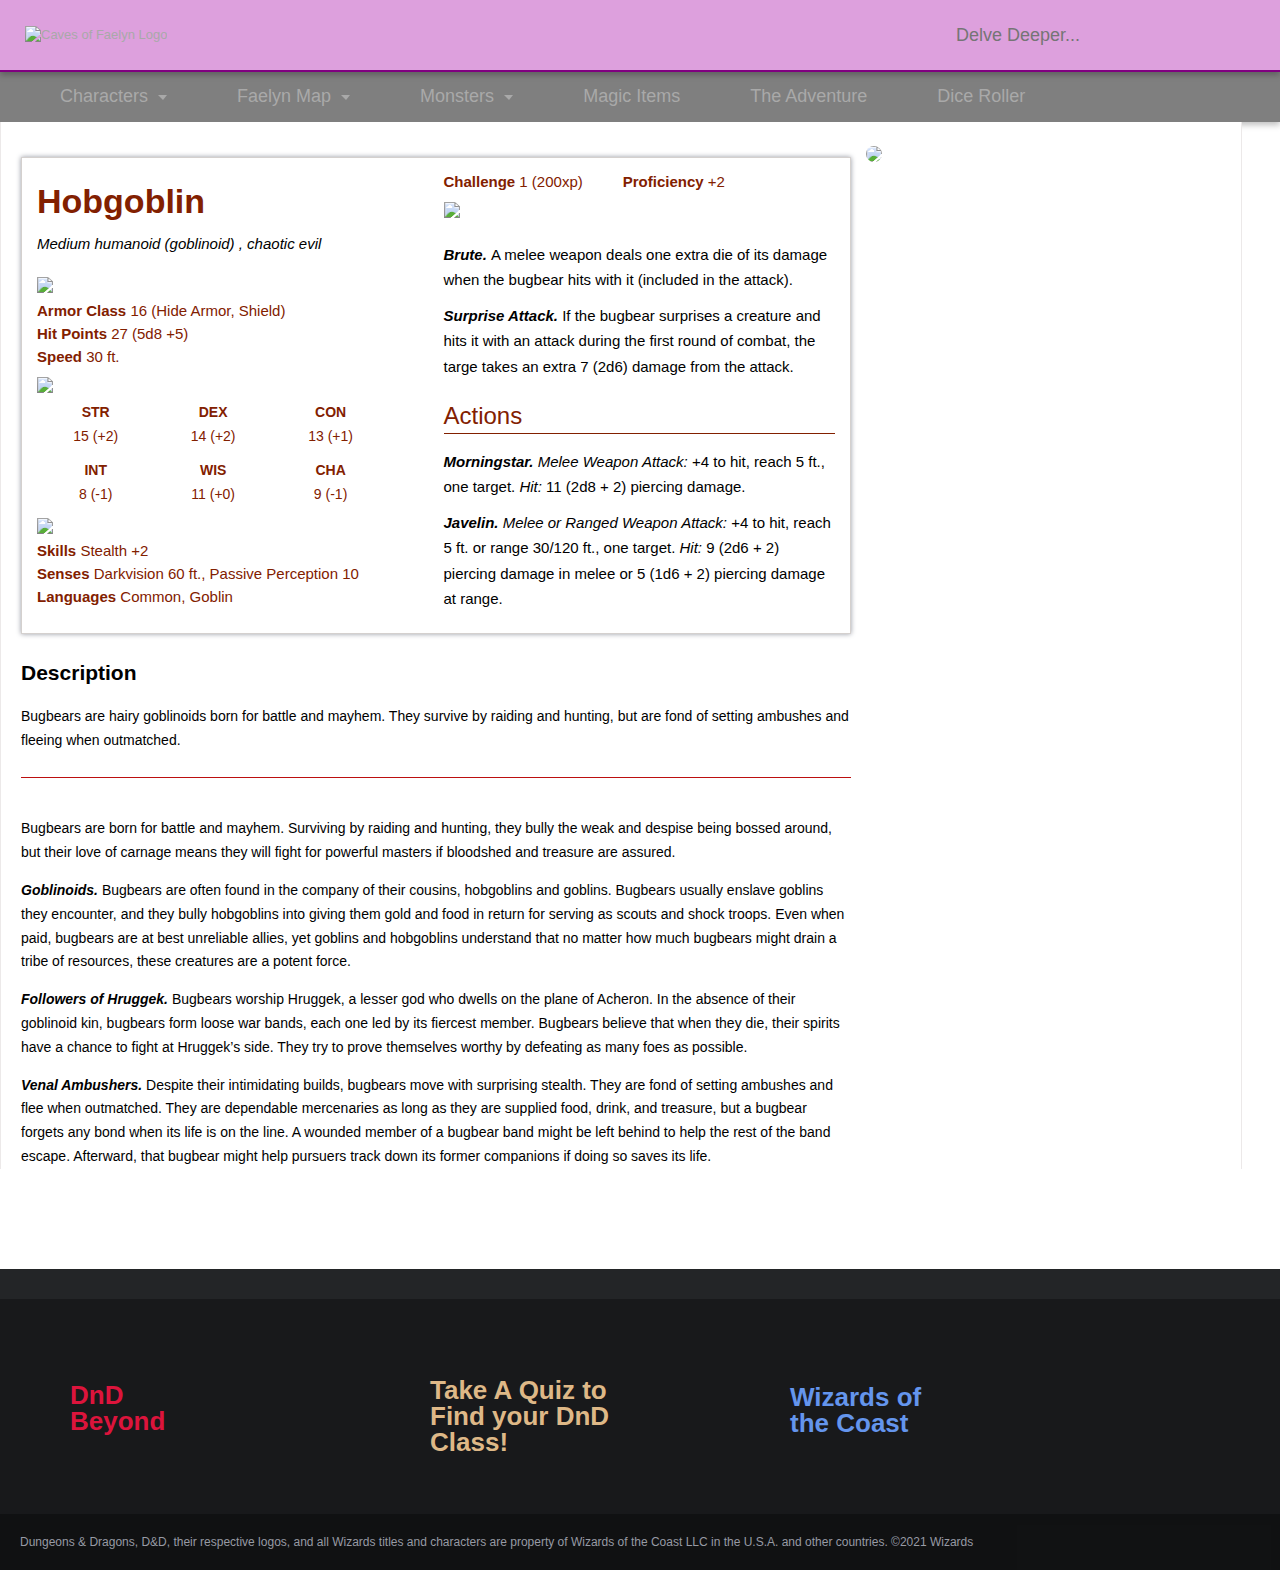
==== Characters/bugbear.html @ b8143d2d "first commit" ====
<!DOCTYPE html>
<html lang="en">

<head>
  <meta charset="UTF-8">
  <meta http-equiv="X-UA-Compatible" content="IE=edge">
  <meta name="viewport" content="width=device-width, initial-scale=1.0">
  <link rel="stylesheet" href="https://fonts.google.com/?category=Sans+Serif&selection.family=Lato">
  <link rel="stylesheet" href="../main.css">
  <link rel="stylesheet" href="character.css">
  <script src="../script.js" defer></script>
  <title>Bugbear Stat Block</title>
</head>

<body>

  <!--   Header -->

  <header class="CoF-header" id="top-nav">
    <section class="nav-left">
      <div class="logo">
        <a href="../index.html">
        <img src="https://i.imgur.com/6dwuS8c.png" alt="Caves of Faelyn Logo" class="CoF-logo">
      </a>
      </div>
      </div>
    </section>
    <section class="nav-right">
      <div class="site-search">
        <form action="/search" method="get" class="CoF-form" data-validation-disabled="true">
          <div class="search-icon"></div>
          <input name="q" class="CoF-form-field-query ui-autocomplete-input" autocomplete="off" placeholder="Delve Deeper..." role="textbox" aria-autocomplete="list" aria-haspopup="true">
          <div class="hide autocomplete-target">
            <ul class="ui autocomplete ui-menu ui-widget ui-widget-content ui-corner-all" role="listbox" aria-activedescendant="ui-active-menuitem" style="z-index: 1; top: 0px; left: 0px; display: none;"></ul>
        </form>
        <div class="mobile-search-icon">
          <img class="mobile-search-icon" href="#" src="https://i.imgur.com/sknSXAH.png">
        </div>

        <!-- Mobile Search Bar              -->
        <div class="mobile-input-box">
          <form class="mobile-form" method="get" action="search" id="form-mobile" data-validation-disabled="true">
            <input name="q" class="mobile-form-field-query" autocomplete="on" placeholder="Delve Deeper...">
        </div>
        </input>
        </form>
      </div>
      <!--       <script>-->
      </div>
      <div class="hamburger-menu" id="menu-trigger">
        <!--         <img src="https://s3-us-west-2.amazonaws.com/s.cdpn.io/2522641/hamburger.svg" alt="Hamburger icon"> -->
        <div class="line"></div>
        <div class="line"></div>
        <div class="line"></div>
      </div>
    </section>
  </header>
  <header class="main-menu">
    <section class="mm-nav-left">
      <ul class="mm-nav">
        <li id="characters">
          <a class="menu-item dropdown" href="#">
            <span class="nav-item"> Characters </span>
          </a>
        </li>
        <li id="faelyn-map">
          <a class="menu-item dropdown" href="#">
            <span class="nav-item"> Faelyn Map </span>
          </a>
        </li>
        <li id="monsters">
          <a class="menu-item dropdown" href="#">
            <span class="nav-item">Monsters</span>
          </a>
        </li>
        <li id="magic-items">
          <a class="menu-item" href="#">
            <span class="nav-item"></span>Magic Items</span>
          </a>
        </li>
        <li id="the-adventure">
          <a class="menu-item" href="/the-adventure">
            <span class="nav-item">The Adventure</span>
          </a>
        </li>
        <li id="dice-roller">
          <a href="../DieRoller/die.html" class="menu-item">
            <span class="nav-item"> Dice Roller </span>
          </a>
        </li>
      </ul>
    </section>
  </header>
  <!-- Main Menu Dropdown -->
  <aside class="dropdown-menu" id="characters-dropdown">
    <div class="dropdown-body">
      <div class="grid-group">
        <div class="grid-group" style="grid-column-end: span 24;grid-row-end: span 24;">
          <div class="grid-button">
            <a class="grid-button-link" href="/Illithin" target="_self">
              <div class="grid-button-background" style="background-position: center center;height:625px;background-image:url(https://i.imgur.com/JYZzXIp.png);"></div>
              <div class="grid-button-label">
                <div class="grid-button-label-text">Illithin: Rogue</div>
              </div>
            </a>
          </div>
          <div class="grid-button">
            <a href="/Wyatt Jones" class="grid-button-link" target="_self">
              <div class="grid-button-background" style="background-position: center center;height:450px;background-image:url(https://i.imgur.com/fFxqADB.jpg);"></div>
              <div class="grid-button-label">
                <div class="grid-button-label-text">Wyatt Jones: gunslinger</div>
              </div>
            </a>
          </div>
          <div class="grid-button">
            <a href="/Nyssa" class="grid-button-link" target="_self">
              <div class="grid-button-background" style="background-position: center center;height:900px;background-image:url(https://i.imgur.com/sL7jUop.jpg);"></div>
              <div class="grid-button-label">
                <div class="grid-button-label-text">Nyssa Lockheart: Ranger</div>
              </div>
            </a>
          </div>
          <div class="grid-button">
            <a href="/Wabu" class="grid-button-link" target="_self">
              <div class="grid-button-background" style="background-position: center center;height:500px;background-image:url(https://i.imgur.com/9n4WuAv.jpg);"></div>
              <div class="grid-button-label">
                <div class="grid-button-label-text">Wabu: Monk</div>
              </div>
            </a>
          </div>
          <div class="grid-button">
            <a href="/Gilmec" class="grid-button-link" target="_self">
              <div class="grid-button-background" style="background-position: center center;height:450px;background-image:url(https://i.imgur.com/EBH14SS.png);"></div>
              <div class="grid-button-label">
                <div class="grid-button-label-text">Gilmec: blood hunter</div>
              </div>
            </a>
          </div>
        </div>
      </div>
  </aside>
  <aside class="dropdown-menu" id="faelyn-map-dropdown">
    <div class="dropdown-body">
      <div class="grid-group">
        <div class="grid-group" style="grid-column-end: span 24;grid-row-end: span 24;">
          <div class="grid-button">
            <a href="../Map/map.html" class="grid-button-link" target="_self">
              <div class="grid-button-background" style="background-position: center center;background-image:url(https://i.imgur.com/XElmFWY.jpg);"></div>
              <div class="grid-button-label">
                <div class="grid-button-label-text">Faelyn</div>
              </div>
            </a>
          </div>
        </div>
      </div>
    </div>
  </aside>
  <aside class="dropdown-menu" id="monsters-dropdown">
    <div class="dropdown-body">
      <div class="grid-group">
        <div class="grid-group" style="grid-column-end: span 24;grid-row-end: span 24;">
          <div class="grid-button">
            <a href="thug.html" class="grid-button-link" target="_self">
              <div class="grid-button-background" style="background-position: center center;height:600px;background-image:url(https://i.imgur.com/I2L3cf4.jpg);"></div>
              <div class="grid-button-label">
                <div class="grid-button-label-text">Thug</div>
              </div>
            </a>
          </div>
          <div class="grid-button">
            <a href="goblin.html" class="grid-button-link" target="_self">
              <div class="grid-button-background" style="background-position: center center;height:300px;background-image:url(https://i.imgur.com/glQQREV.jpg);"></div>
              <div class="grid-button-label">
                <div class="grid-button-label-text">Goblin</div>
              </div>
            </a>
          </div>
          <div class="grid-button">
            <a href="hobgoblin.html" class="grid-button-link" target="_self">
              <div class="grid-button-background" style="background-position: center center;height:600px;background-image:url(https://i.imgur.com/trR509F.jpg);"></div>
              <div class="grid-button-label">
                <div class="grid-button-label-text">Hobgoblin</div>
              </div>
            </a>
          </div>
          <div class="grid-button">
            <a href="bugbear.html" class="grid-button-link" target="_self">
              <div class="grid-button-background" style="background-position: center center;height:400px;background-image:url(https://i.imgur.com/qv7vkfa.jpg);"></div>
              <div class="grid-button-label">
                <div class="grid-button-label-text">Bugbear</div>
              </div>
            </a>
          </div>
        </div>
      </div>
    </div>
  </aside>
  <aside class="dropdown-menu" id="items-dropdown">
    <div class="dropdown-body">
      <div class="grid-group">
        <div class="grid-group" style="grid-column-end: span 24;grid-row-end: span 24;">
          <div class="grid-button">
            <a href="../Items/wos.html" class="grid-button-link" target="_self">
              <div class="grid-button-background" style="background-position: center center;background-image:url(https://i.imgur.com/dQ1cwye.jpg);"></div>
              <div class="grid-button-label">
                <div class="grid-button-label-text">Wand of Smiles</div>
              </div>
            </a>
          </div>
          <div class="grid-button">
            <a href="../Items/items.html" class="grid-button-link" target="_self">
              <div class="grid-button-background" style="background-position: center center;height:400px;background-image:url(https://i.imgur.com/mYmLo1c.jpg);"></div>
              <div class="grid-button-label">
                <div class="grid-button-label-text">Alchemy Jug</div>
              </div>
            </a>
          </div>
        </div>
      </div>
    </div>
  </aside>
  <!-- Side menu -->
  <aside class="side-nav-overlay">
    <div class="side-menu-position" id="side-menu">
      <ul class="side-menu-list side-menu-list-b">
        <li id="monsters" class="m-side-menu-item  m-side-menu-item-before side-characters">
          <a href="#" class="nav-item-sm">
            <span class="nav-item-sm"> Characters </span>
          </a>
          </li>
          <ul class="sub-list sub-list-characters">
            <li id="nav-illithin" class="b-list-item p-nav-item subnav-open">
              <a href="/illithin">
                <span class="b-list-label"> Illithin </span>
              </a>
            </li>
            <li id="nav-Wyatt" class="b-list-item p-nav-item subnav-open">
              <a href="/Wyatt">
                <span class="b-list-label"> Wyatt Jones </span>
              </a>
            </li>
            <li id="nav-Nyssa" class="b-list-item p-nav-item subnav-open">
              <a href="/Nyssa">
                <span class="b-list-label"> Nyssa Lockheart </span>
              </a>
            </li>
            <li id="nav-Wabu" class="b-list-item p-nav-item subnav-open">
              <a href="/Wabu">
                <span class="b-list-label"> Wabu </span>
              </a>
            </li>
            <li id="nav-Gilmec" class="b-list-item p-nav-item subnav-open">
              <a href="/Gilmec">
                <span class="b-list-label"> Gilmec </span>
              </a>
            </li>
          </ul>
        </li>
        <li id="side-maps" class="m-side-menu-item m-side-menu-item-before side-map">
          <a href="#">
            <span class="nav-item-sm"> Maps </span>
          </a>
          </li>
          <ul class="sub-list sub-list-map">
            <li id="nav-faelyn" class="b-list-item p-nav-item subnav-open">
              <a href="../Map/map.html">
                <span class="b-list-label"> Faelyn </span>
              </a>
            </li>
          </ul>
        </li>
        <li id="monsters" class="m-side-menu-item  m-side-menu-item-before side-monsters">
          <a href="#" class="nav-item-sm">
            <span class="nav-item-sm"> Monsters </span>
          </a>
          </li>
          <ul class="sub-list sub-list-monsters">
            <li id="nav-thug" class="b-list-item p-nav-item subnav-open">
              <a href="thug.html">
                <span class="b-list-label"> Thug </span>
              </a>
            </li>
            <li id="nav-goblin" class="b-list-item p-nav-item subnav-open">
              <a href="goblin.html">
                <span class="b-list-label"> Goblin </span>
              </a>
            </li>
            <li id="nav-hobgoblin" class="b-list-item p-nav-item subnav-open">
              <a href="hobgoblin.html">
                <span class="b-list-label"> Hobgoblin </span>
              </a>
            </li>
            <li id="nav-bugbear" class="b-list-item p-nav-item subnav-open">
              <a href="bugbear.html">
                <span class="b-list-label"> Bugbear </span>
              </a>
            </li>
          </ul>
        </li>
        </li>
        <li id="magic-items" class="m-side-menu-item m-side-menu-item-before side-items">
          <a class="nav-item-sm" href="#">
            <span class="nav-item-sm"> Magic Items </span>
          </a>
        </li>
        <ul class="sub-list sub-list-items">
          <li id="nav-wand-of-smiles" class="b-list-item p-nav-item subnav-open">
            <a href="../Items/wos.html">
              <span class="b-list-label"> Wand of Smiles </span>
            </a>
          </li>
          <li id="nav-alchemy-jug" class="b-list-item p-nav-item subnav-open">
            <a href="../Items/items.html">
              <span class="b-list-label"> Alchemy Jug </span>
            </a>
          </li>
        </ul>
        </li>
        </li>
        <li id="the-adventure" class="m-side-menu-item">
          <a class="nav-item-sm" href="/the-adventure">
            <span class="nav-item-sm"> The Adventure </span>
          </a>
        </li>
        <li id="dice-roller" class="m-side-menu-item">
          <a class="nav-item-sm" href="../DieRoller/die.html">
            <span class="nav-item-sm"> Dice Roller </span>
          </a>
        </li>

      </ul>

    </div>
  </aside>
  <div class="container">
    <div id="content" class="main content-container">
      <section class="primary-content">
        <div class="monster-details">
          <div class="more-info details-more-info">
            <div class="detail-content">
              <div class="image">
                <img src="https://i.imgur.com/sBQGn9Y.jpg" class="monster-image">
                </a>
              </div>
              <div class="mon-stat-block">
                <div class="mon-stat-block-name">
                  <a href="" class="mon-stat-block-name-link" href="#"> Hobgoblin </a>
                </div>
                <div class="mon-stat-block-meta">Medium humanoid (goblinoid) , chaotic evil </div>
                <div class="mon-stat-block-seperator">
                  <img src="https://media-waterdeep.cursecdn.com/file-attachments/0/579/stat-block-header-bar.svg" class="mon-stat-block-seperator-image">
                </div>
                <div class="mon-stat-block-attributes">
                  <div class="mon-stat-block-attribute">
                    <span class="mon-stat-block-attribute-label">Armor Class</span>
                    <span class="mon-stat-block-attribute-data-value">16</span>
                    <span class="mon-stat-block-attribute-data-extra">(Hide Armor, Shield)</span>
                  </div>
                  <div class="mon-stat-block-attribute">
                    <span class="mon-stat-block-attribute-label">Hit Points</span>
                    <span class="mon-stat-block-attribute-data">
                      <span class="mon-stat-block-attribute-data-value">27</span>
                      <span class="mon-stat-block-attribute-data-extra">(5d8 +5)</span>
                    </span>

                  </div>
                  <div class="mon-stat-block-attribute">
                    <span class="mon-stat-block-attribute-label">Speed</span>
                    <span class="mon-stat-block-attribute-data">
                      <span class="mon-stat-block-attribute-data-value"> 30 ft. </span>

                    </span>

                  </div>

                </div>
                <div class="mon-stat-block-stat.block">
                  <div class="stat-block-seperator">
                    <img src="https://media-waterdeep.cursecdn.com/file-attachments/0/579/stat-block-header-bar.svg" class="mon-stat-block-seperator-img">
                  </div>
                  <div class="ability-block">
                    <div class="ability-block-stat ability-block-stat--str">
                      <div class="ability-block-heading">STR</div>
                      <div class="ability-block-data">
                        <span class="ability-block-score">15</span>
                        <span class="abilility-block-modifier">(+2)</span>
                      </div>
                    </div>
                    <div class="ability-block-stat ability-block-stat--dex">
                      <div class="ability-block-heading">DEX</div>
                      <div class="ability-block-data">
                        <span class="ability-block-score">14</span>
                        <span class="ability-block-modifier">(+2)</span>

                      </div>

                    </div>
                    <div class="ability-block-stat ability-block-stat--con">
                      <div class="ability-block-heading">CON</div>
                      <div class="ability-block-data">
                        <span class="ability-block-score">13</span>
                        <span class="ability-block-modifier">(+1)</span>

                      </div>
                    </div>
                    <div class="ability-block-stat ability-block-stat--int">
                      <div class="ability-block-heading">INT</div>
                      <div class="ability-block-data">
                        <span class="ability-block-score">8</span>
                        <span class="ability-block-modifier">(-1)</span>

                      </div>

                    </div>

                    <div class="ability-block-stat ability-block-stat--wis">
                      <div class="ability-block-heading">WIS</div>
                      <div class="ability-block-data">
                        <span class="ability-block-score">11</span>
                        <span class="ability-block-modifier">(+0)</span>

                      </div>

                    </div>

                    <div class="ability-block-stat ability-block-stat--cha">
                      <div class="ability-block-heading">CHA</div>
                      <div class="ability-block-data">
                        <span class="ability-block-score">9</span>
                        <span class="ability-block-modifier">(-1)</span>

                      </div>

                    </div>

                  </div>
                  <div class="stat-block-seperator">
                    <img src="https://media-waterdeep.cursecdn.com/file-attachments/0/579/stat-block-header-bar.svg" class="mon-stat-block-seperator-img">
                  </div>
                </div>
                <div class="mon-stat-block-tidbits">
                  <div class="mon-stat-block-tidbit">
                    <span class="mon-stat-block-tidbit-label">Skills</span>
                    <span class="mon-stat-block-tidbit-data">Stealth +2</span>
                  </div>
                  <div class="mon-stat-block-tidbit">
                    <span class="mon-stat-block-tidbit-label">Senses</span>
                    <span class="mon-stat-block-tidbit-data">Darkvision 60 ft., Passive Perception 10</span>
                  </div>
                  <div class="mon-stat-block-tidbit">
                    <span class="mon-stat-block-tidbit-label">Languages</span>
                    <span class="mon-stat-block-tidbit-data">Common, Goblin</span>
                  </div>
                  <div class="mon-stat-block-tidbit-container">
                    <div class="mon-stat-block-tidbit">
                      <span class="mon-stat-block-tidbit-label">Challenge</span>
                      <span class="mon-stat-block-tidbit-data"> 1 (200xp) </span>
                    </div>
                    <div class="mon-stat-block-tidbit-spacer"></div>
                    <div class="mon-stat-block-tidbit">
                      <span class="mon-stat-block-tidbit-label">Proficiency</span>
                      <span class="mon-stat-block-tidbit-data"> +2 </span>
                    </div>

                  </div>

                </div>
                <div class="stat-block-seperator">
                  <img src="https://media-waterdeep.cursecdn.com/file-attachments/0/579/stat-block-header-bar.svg" class="mon-stat-block-seperator-img">
                </div>
                <div class="mon-stat-block-description-blocks">
                  <div class="mon-stat-block-description-block">
                    <div class="mon-stat-block-description-block-content">
                      <p>
                        <em>
                          <strong>Brute.</strong>
                        </em>
                        A melee weapon deals one extra die of its damage when the bugbear hits with it (included in the attack).
                      </p>
                      <p>
                        <em>
                          <strong>Surprise Attack.</strong>
                        </em>
                        If the bugbear surprises a creature and hits it with an attack during the first round of combat, the targe takes an extra 7 (2d6) damage from the attack.
                      </p>

                    </div>
                  </div>
                  <div class="mon-stat-block-description-block">
                    <div class="mon-stat-block-description-block-heading">Actions</div>
                    <div class="mon-stat-block-description-block-content">
                      <p>
                        <em>
                          <strong>Morningstar.</strong>
                          Melee Weapon Attack:
                        </em>
                        <span>+4</span>
                        to hit, reach 5 ft., one target.
                        <em>Hit:</em>
                        11
                        <span> (2d8 + 2) </span>
                        piercing damage.
                      </p>
                      <p>
                        <em>
                          <strong>Javelin.</strong>
                          Melee or Ranged Weapon Attack:
                        </em>
                        <span>+4</span>
                        to hit, reach 5 ft. or range 30/120 ft., one target.
                        <em>Hit:</em>
                        9
                        <span> (2d6 + 2) </span>
                        piercing damage in melee or 5 (1d6 + 2) piercing damage at range.
                      </p>
                    </div>
                  </div>
                </div>
              </div>
              <div class="more-info-content">
                <div class="mon-details-description-block">
                  <h3 class="mon-details-description-block-heading">Description</h3>
                  <div class="mon-details-description-block-content">
                    <p>Bugbears are hairy goblinoids born for battle and mayhem. They survive by raiding and hunting, but are fond of setting ambushes and fleeing when outmatched.</p>
                  </div>
                </div>
                <div class="mon-details-description-block">
                  <div class="mon-details-description-block-content">
                    <p>Bugbears are born for battle and mayhem. Surviving by raiding and hunting, they bully the weak and despise being bossed around, but their love of carnage means they will fight for powerful masters if bloodshed and treasure are assured.</p>
                    <p>
                      <em>
                        <strong>Goblinoids.</strong>
                      </em>
                      Bugbears are often found in the company of their cousins, hobgoblins and goblins. Bugbears usually enslave goblins they encounter, and they bully hobgoblins into giving them gold and food in return for serving as scouts and shock troops. Even when paid, bugbears are at best unreliable allies, yet goblins and hobgoblins understand that no matter how much bugbears might drain a tribe of resources, these creatures are a potent force.
                    </p>
                    <p>
                      <em>
                        <strong>Followers of Hruggek.</strong>
                      </em>
                      Bugbears worship Hruggek, a lesser god who dwells on the plane of Acheron. In the absence of their goblinoid kin, bugbears form loose war bands, each one led by its fiercest member. Bugbears believe that when they die, their spirits have a chance to fight at Hruggek’s side. They try to prove themselves worthy by defeating as many foes as possible.
                    </p>
                    <p>
                      <em>
                        <strong>Venal Ambushers.</strong>
                      </em>
                      Despite their intimidating builds, bugbears move with surprising stealth. They are fond of setting ambushes and flee when outmatched. They are dependable mercenaries as long as they are supplied food, drink, and treasure, but a bugbear forgets any bond when its life is on the line. A wounded member of a bugbear band might be left behind to help the rest of the band escape. Afterward, that bugbear might help pursuers track down its former companions if doing so saves its life.
                    </p>
                  </div>
                </div>
              </div>

            </div>
            <aside class="details-aside">
              <div class="image">
                <img src="https://i.imgur.com/sBQGn9Y.jpg" class="monster-image">
              </div>
            </aside>
          </div>

        </div>

    </div>

    </section>

  </div>

  </div>
  <div class="footer-push"></div>
  <footer id="footer">
    <div class="CoF-footer">
      <div class="CoF-footer-wrap CoF-upper-wrap">
        <div class="CoF-footer-upper">
          <div class="footer-strip-container">
            <a href="https://www.dndbeyond.com/" class="strip-link">
              <div class="strip-item strip-item-DnDBeyond">
                <div class="strip-item-label strip-label">DnD Beyond</div>
              </div>
            </a>
            <a href="http://www.easydamus.com/character.html" class="strip-link">
              <div class="strip-item strip-item-take-quiz">
                <div class="strip-item-label strip-label">Take A Quiz to Find your DnD Class!</div>
              </div>
            </a>
            <a href="https://company.wizards.com/en" class="strip-link">
              <div class="strip-item strip-item-wotc">
                <div class="strip-item-label strip-label">Wizards of the Coast</div>
              </div>
            </a>
          </div>

     </div>
      <div class="CoF-footer-wrap CoF-lower-wrap">
      <div class="CoF-lower-wrap">
        <div class="CoF-footer-copyright">
        <div class="CoF-footer-copyright-wotc">
          Dungeons & Dragons, D&D, their respective logos, and all Wizards titles and characters are property of Wizards of the Coast LLC in the U.S.A. and other countries. ©2021 Wizards
        </div>
      </div>
        </div>

    </div>
  </footer>
</body>

</html>
---- main.css ----
*,
*::before,
*::after {
  box-sizing: inherit;
  -webkit-tap-highlight-color: transparent;
  outline: 0;
}

body {
  font-family: "nunito", Arial, sans-serif;
  font-size: 13px;
  margin: 0;
  line-height: 1.4;
  position: relative;
  background-color: #303030;
  overflow-x: hidden
}

body.hidden {
  overflow: hidden;
}

/* html,
body {
  overflow: hidden;
  height: 100%;
} */

/* TOP HEADER */

.CoF-header {
  background-color: #dda0dd;
  display: flex;
  position: relative;
  border-bottom: 2px solid #800080;
  box-shadow: 0px 3px 6px rgb(0 0 0 / 25%);
  flex-direction: row;
  justify-content: space-between;
  height: 40px;
  padding: 15px 25px;
  width: calc(100%-50px);
  z-index: 30;
  overflow: hidden;
}

.nav-left {
  align-items: center;
  display: flex;
}

.logo {
  display: flex;
  align-items: center;
}

.logo img {
  width: 50px;
}

.nav-right {
  align-items: center;
  display: flex;
  justify-content: flex-end;
  margin-right: 45px;
}

.search-icon {
  background-image: url(https://i.imgur.com/sknSXAH.png);
  display: none;
  background-size: 24px;
  background-position: center;
  background-repeat: no-repeat;
  width: 40px;
  height: 160px;
  position: absolute;
}

.mobile-search-icon img {
  display: inline-block;
  position: absolute;
  top: 30px;
  right: -15px;
  height: 30px;
  background-size: 24px;
  background-repeat: no-repeat;
  background-position: center;
  cursor: pointer;
}

.mobile-input-box {
  display: none;
  position: fixed;
  top: 70px;
  left: 0;
  right: 0;
  background-color: #090809;
  padding: 10px;
}

.mobile-input-box.show {
  display: block;
}

@media (min-width: 1023px) {
  .mobile-search-icon {
    display: none;
  }
}

@media (min-width: 1023px) {
  .search-icon {
    display: inline-block;
    position: relative;
  }
}

.ui-autocomplete-input {
  display: none;
}

@media (min-width: 1023px) {
  .ui-autocomplete-input {
    display: flex;
  }
}

.CoF-form {
  position: relative;
  display: flex;
  align-items: center;
  padding: 20px;
  height: 50px;
}

.CoF-form-field-query {
  color: #f0ffff;
  background: #dda0dd;
  font-size: 18px;
  border: 0;
}

.mobile-form-field-query {
  border: 0;
  color: #242527;
  flex: 1;
  font-size: 32px;
}

@media (min-width: 1023px) {
  .mobile-input-box {
    display: none;
  }
}

.mobile-form {
  position: relative;
  margin-bottom: 0;
  padding: 0;
  height: 90px;
  display: flex;
  align-items: center;
  background: #fff;
  border: 1px solid #d3d5dc;
}

/* BOTTOM MENU */

.main-menu {
  background-color: #26282a;
  background: rgba(0, 0, 0, 0.5);
  display: none;
  /*   border-bottom: 2px solid #800080; */
  box-shadow: 0px 3px 6px rgb(0 0 0 / 25%);
  flex-direction: row;
  justify-content: space-between;
  height: 20px;
  padding: 15px 25px;
  width: calc(100%-50px);
}

@media (min-width: 1023px) {
  .main-menu {
    display: flex;
  }
}

.mm-nav-left {
  align-items: center;
  display: flex;
}

.mm-nav {
  display: none;
  flex-direction: row;
  align-items: center;
  margin: 0;
  padding-left: 0;
}

@media (min-width: 1023px) {
  .mm-nav {
    display: flex;
  }
}

ul,
ol {
  list-style: none;
  list-style-image: none;
}

.mm-nav li {
  font-size: 16px;
  margin: 0 20px;
  cursor: pointer;
  align-items: center;
  font-family: Roboto, Helvetica, sans-serif;
  font-size: 18px;
  color: #a9a9a9;
  padding: 0 15px;
}

a:hover {
  color: white;
}

a {
  text-decoration: none;
  color: #a9a9a9;
}

.dropdown:after {
  content: "";
  display: inline-block;
  height: 2px;
  width: 0;
  border-top: 5px solid #a9a9a9;
  border-left: 5px solid transparent;
  border-right: 4px solid transparent;
  margin-left: 5px;
}

/* HAMBURGER */

.hamburger-menu {
  display: block;
  position: absolute;
  top: 14px;
  right: 10px;
  cursor: pointer;
}

.hamburger-menu:hover {
  opacity: 0.5;
  cursor: pointer;
}

.hamburger-menu .line {
  width: 35px;
  height: 5px;
  background: rgb(236, 66, 66);
  margin: 6px auto;
  transition: all 0.3s ease-in-out;
  border-radius: 5px;
}

.hamburger-menu .line:nth-child(1) {
  background-color: #696969;
}

.hamburger-menu .line:nth-child(2) {
  background-color: #696969;
}

.hamburger-menu .line:nth-child(3) {
  background-color: #696969;
}

.hamburger-menu.isactive .line:nth-child(2) {
  opacity: 0;
}

.hamburger-menu.isactive .line:nth-child(1) {
  transform: translateY(13px) rotate(45deg);
}

.hamburger-menu.isactive .line:nth-child(3) {
  transform: translateY(-10px) rotate(-45deg);
}

@media (min-width: 1023px) {
  .hamburger-menu {
    display: none;
  }
}

/* CHARACTER DROPDOWN */

.grid-button,
.grid-button-label-text:hover {
color: white;
  opacity: 1;
}

.grid-button-label-text {
  opacity: 0.8;
  color: #fff;
  font-family: Roboto, Helvetica, sans-serif;
  font-size: 18px;
  font-weight: bold;
  text-transform: uppercase;
  text-align: center;
  letter-spacing: 1.5px;
  display: flex;
  align-items: center;
  justify-content: center;
}

.grid-button-label {
  z-index: 20;
  background-color: rgba(28, 29, 30, 0.8);
  padding: 10px;
}

.grid-button .grid-button-background:hover {
  -ms-transform: scale(1.2);
  -moz-transform: scale(1.2);
  -webkit-transform: scale(1.2);
  -o-transform: scale(1.2);
  transform: scale(1.2);
}

.grid-button-background {
  /*   background-position: center center;
  background-image: url(https://i.imgur.com/C4rREQe.png); */
  background-size: cover;
  background-repeat: no-repeat;
  transform: scale(1);
  transition: transform 250ms ease-in-out;
  position: absolute;
  top: 0;
  bottom: 0;
  left: 0;
  right: 0;
  /*   overflow: hidden; */
}

.grid-button-link {
  flex: 1;
  border-radius: 4px;
  background-color: #212224;
  display: flex;
  flex-direction: column;
  justify-content: flex-end;
  position: relative;
  overflow: hidden;
  transform: translate3d(0, 0, 0);
  cursor: pointer;
}

.grid-button {
  grid-column-start: auto;
  grid-row-start: auto;
  display: flex;
  flex-direction: column;
  grid-column-end: span 4;
  grid-row-end: span 6;
}

.grid-group {
  display: grid;
  grid-template-columns: repeat(12, 1fr);
  grid-template-rows: repeat(12, 1fr);
  grid-column-gap: 16px;
  grid-row-gap: 16px;
  height: 100%;
  min-height: 0;
}

.dropdown-body {
  max-width: 1200px;
  margin: 0 auto 0;
  padding: 22px 16px;
  height: 350px;
}

.dropdown-menu {
  display: none;
  position: absolute;
  left: 0;
  width: 100%;
  z-index: 100;
  background-color: #26282a;
  box-shadow: 0 15px 35px 0 #242527;
  z-index: 40;
}

.dropdown-menu.show {
  display: block;
}

/* SUB SIDE MENU */
.side-menu-list-b {
  position: static;
}

.b-list-label {
  color: #d3d3d3;
  padding: 0;
  font-size: 18px;
  line-height: 50px;
  cursor: pointer;
}

.b-list-item a:before {
  display: none;
}

.side-menu-list-b {
  border: 0;
  padding: 0;
  margin: 0;
  display: block;
  width: auto;
  left: 0;
}

.sub-list {
  border-bottom: 0;
  display: none;
  left: 0 !important;
  box-shadow: none !important;
}

.sub-list.show {
  display: block;
  overflow: hidden;
}

.sub-list {
  background: #454545;
  padding: 0;
  position: inherit;
  width: 100%;
  border-top: 1px solid #686868;
  transform: translate(0);
  left: auto;
  top: auto;
  border-width: 1px 0 0 0;
  overflow: hidden;
}

.b-list-item {
  border-bottom: 1px solid #686868;
  display: list-item;
  float: none;
  background: none !important;
}

.p-nav-a .p-nav-item {
  position: relative;
}

.b-list-a b-list-item {
  margin: 0;
  padding: 0;
  text-align: center;
  vertical-align: top;
}

.b-list-item a {
  font-size: 18px;
  font-weight: normal;
  line-height: 50px;
  padding: 0 3rem !important;
  display: block;
  text-decoration: none;
  color: #b9b9b9;
  box-shadow: none;
  /*   background: 0; */
  text-align: left;
  border: none !important;
  text-transform: inherit;
  margin: 0;
  height: auto;
}

/* Side Menu */

.side-nav-overlay {
  display: none;
  transition: 0.25s transform cubic-bezier(0.16, 0.68, 0.43, 0.99),
    0.25s opacity cubic-bezier(0.16, 0.68, 0.43, 0.99),
    0.25s -webkit-transform cubic-bezier(0.16, 0.68, 0.43, 0.99);
  cursor: pointer;
  width: 100vw;
  height: 100vh;
  position: fixed;
  top: 0;
  left: 0;
  z-index: 20;
  background-color: rgba(0, 0, 0, 0.7);
  overflow: hidden;
}

.side-nav-overlay.show {
  display: block;
  /*   animation: fade 0.5s; */
}

@media (min-width: 1023px) {
  .side-nav-overlay.show {
    display: none;
  }
}

.side-menu-position {
  position: fixed;
  display: none;
  margin-top: 70px;
  top: 0;
  right: 0;
  width: 275px !important;
  height: calc(100vh - 47px);
  overflow: auto;
}

.side-menu-list {
  border: 0;
  padding: 0;
  margin: 0;
  width: auto;
  left: auto;
  transition: all 2s ease-in-out;
  background: #26282a;
  height: calc(100vh - 47px);
}

.side-menu-position.show {
  display: block;
  animation: fade 0.5s;
  overflow: hidden;
}

@keyframes fade {
  from {
    transform: translateX(200px);
    opacity: 0;
  }
  to {
    transform: translateX(0px);
    opacity: 1;
  }
}

.side-menu-list a {
  font-size: 18px;
  font-weight: normal;
  line-height: 50px;
  font-family: "Noto Sans", sans-serif;
  padding: 0 3rem !important;
  display: block;
  text-decoration: none;
  background: 0;
  text-align: left;
}

.side-menu-list li {
  border-bottom: 1px solid #a9a9a9;
  display: list-item;
  position: relative;
  text-align: left;
  height: auto;
  margin: 0;
}

.m-side-menu-item-before a:before {
  content: "";
  position: absolute;
  width: 6px;
  height: 6px;
  -webkit-transform: rotate(-45deg) translateY(-50%);
  -moz-transform: rotate(-45deg) translateY(-50%);
  -ms-transform: rotate(-45deg) translateY(-50%);
  -o-transform: rotate(-45deg) translateY(-50%);
  transform: rotate(-45deg) translateY(-50%);
  border-bottom: 1px solid #a9a9a9;
  border-left: 1px solid #a9a9a9;
  top: 50%;
  left: 25px;
}

/* HERO CONTAINER */

.hero-container {
  background-image: url(https://i.imgur.com/nh72uOy.jpg);
  background-position: center center;
  background-size: cover;
  display: flex;
  justify-content: center;
  align-items: center;
  height: 700px;
  width: 100%;
}

.image-mask-darken {
  position: relative;
}

.image-mask-darken:after {
  position: absolute;
  top: 0;
  right: 0;
  left: 0;
  bottom: 0;
  background-color: rgba(0, 0, 0, 0.3);
  content: "";
}

.intro-content {
  color: white;
  text-align: center;
  width: 400px;
  position: relative;
  z-index: 10;
}

.intro-content-title {
  font-size: 64px;
}

.intro-content-subtitle {
  font-size: 25px;
}

.blockquote {
  font-family: ScalySans;
  box-sizing: border-box;
  margin-bottom: 1em;
  padding: 5px 10px;
  background-color: #e0e5c1;
  border-style: solid;
  border-width: 11px;
  border-image: url(https://i.imgur.com/J9c5jcq.png) 11;
  border-image-outset: 9px 0px;
  box-shadow: 1px 4px 14px #888;
}

.blockquote p {
  color: black;
  line-height: 1.1em;
  font-size: 16px;
}

.footer-push {
  height: 50px;
}

footer {
  font-family: "Noto Sans", sans-serif;
  font-weight: 300;
  position: relative;
}

#footer {
  font-family: "Noto Sans", sans-serif;
  font-weight: 300;
}

.CoF-footer {
  display: flex;
  flex-direction: column;
  background-color: #232527;
  padding-top: 25px;
}

@media (min-width: 600px) {
  .CoF-footer {
    padding-top: 30px;
  }
}

.CoF-footer-wrap {
  width: 100%;
  background-color: rgba(0,0,0,0.3);
}

.CoF-upper-wrap {
  width: 100%;
}

.CoF-footer-upper {
  padding: 10px;
  width: 100%;
  max-width: 1200px;
  margin: 0 auto;
}

@media (min-width: 1023px) {
  .CoF-footer-upper {
    display: flex;
    justify-content: space-between;
    align-items: center;
    padding-bottom: 30px;
  }
}

.CoF-lower-wrap {

  width: 100%;
}

.CoF-lower-wrap {
  display: flex;
  width: 100%;
  padding: 10px;
  margin: 0 auto;
}

@media (min-width: 1023px) {
  .CoF-lower-wrap {
    flex-direction: row;
    justify-content: space-between;
  }
}

.CoF-footer-copyright-wotc {
  color: #979AA4;
  font-family: "Roboto Condensed", Roboto, Helvetica,sans-serif;
  font-size: 12px;
  line-height: 16px;
}
  
.footer-strip-container {
  display: flex;
  flex-direction: row;
  flex-wrap: wrap;
  justify-content: space-around;
}

.strip-item-DnDBeyond .strip-item-label {
  top: 65px;
  width: 100px;
  color: #DC143C;
}

.strip-item-take-quiz .strip-item-label {
  top: 60px;
  width: 190px;
  color: #DEB887;
}
.strip-item-wotc .strip-item-label {
  top: 75px;
  width: 150px;
  color: #6495ED;
}

.strip-item-label {
  position: absolute;
  font-family: "Roboto Condensed", Roboto,Helvetica,sans-serif;
  font-weight: bold;
  font-size: 26px;
  line-height: 26px;
}

.strip-item-DnDBeyond {
  background-image: url(https://i.imgur.com/oClx3Wk.png);
  top: 8px;
}

.strip-item {
  position: relative;
  padding: 20px;
  min-height: 135px;
  width: 300px;
  background-size: 100%;
  background-repeat: no-repeat;
  margin-left: 10px;
  margin-right: 10px;
}

.strip-item-take-quiz {
  background-image: url(https://i.imgur.com/kzZpar4.png);
  top: 8px;
}

.strip-item-wotc {
  background-image: url(https://i.imgur.com/11nRvNv.png);
}
---- Characters/character.css ----
*,
*::before,
*::after {
  box-sizing: inherit;
  -webkit-tap-highlight-color: transparent;
  outline: 0;
}

strong {
  font-weight: bold;
}

article,
aside,
details,
figcaption,
figure,
footer,
header,
hgroup,
nav,
section {
  display: block;
}

body {
  font-size: 13px;
  background-color: #FFF;
  overflow-x: hidden
}

div {
  display: block;
}

.container {
  max-width: 1200px !important;
  position: relative;
}

section {
  display: block;
}

.primary-content {
  position: static;
  z-index: auto;
}

.primary-content:first-child {
  margin-left: 0;
}

@media (min-width: 1023px) {
  .monster-details {
    margin-bottom: 50px;
  }
}

@media (min-width: 1023px) {
  .more-info {
    width: calc(100% - 10px);
    padding: 30px 26px 0;
  }
}

.more-info {
  background-color: #fff;
  border-left: 1px solid #ece9e9;
  border-right: 1px solid #ece9e9;
  width: calc(100% - 2px);
  margin: 0 auto;
  padding: 20px 20px 0;
}

@media (min-width: 1023px) {
  .details-more-info {
    display: flex !important;
    flex-wrap: wrap !important;
    flex-direction: row !important;
    justify-content: flex-start !important;
    align-items: flex-start;
    height: auto;
    width: 100% !important;
    top: 50px !important;
  }
}

@media (min-width: 1023px) {
  .detail-content {
    width: calc(100% - 370px);
  }
}

@media (min-width: 1023px) {
  .detail-content .image {
    display: none;
  }
}

.detail-content .image img {
  width: 100%;
  max-width: 300px;
  margin: 0 auto;
  display: block;
  border-radius: 8px;
}

.detail-content .image {
  width: 100%;
  margin-bottom: 35px;
}

.mon-stat-block {
  background: url(https://i.imgur.com/skPhK2M.png),
    url(https://i.imgur.com/c8MAPNW.png);
  background-size: 100% auto;
  background-position: top center;
  background-repeat: no-repeat, repeat;
  position: relative;
  box-shadow: 0 0 5px #979aa4;
  border: 1px solid #d4d0ce;
  padding: 15px;
  margin: 15px 0;
  font-size: 15px;
  font-family: "Scala Sans Offc", Roboto, Helvetica, sans-serif;
}

.mon-stat-block:before {
  top: -3px;
}

.mon-stat-block:before {
  content: "";
  display: block;
  background: url(https://i.imgur.com/pMlQ9Lm.png);
  background-size: 100% 100%;
  height: 6px;
  position: absolute;
  left: -3px;
  right: -3px;
}

.mon-stat-block:after {
  content: "";
  display: block;
  background: url(https://i.imgur.com/pMlQ9Lm.png);
  background-size: 100% 100%;
  height: 6px;
  position: absolute;
  left: -3px;
  right: -3px;
}

.mon-stat-block:after {
  bottom: -3px;
}

.mon-stat-block-header {
  line-height: 1.1;
}

.mon-stat-block-name {
  font-weight: bold;
  font-size: 34px;
  font-family: MrsEavesSmallCaps, Roboto, Helvetica, sans-serif;
}

.mon-stat-block-name .mon-stat-block-name-link {
  text-decoration: none;
  color: #822000;
}

.mon-stat-block-meta {
  font-style: italic;
  margin-bottom: 15px;
}

.mon-stat-block-seperator-image {
  max-width: 100%;
  min-height: 10px;
}

.mon-stat-block-attribute {
  margin: 5px 0;
  color: #822000;
  line-height: 1.2;
}

.mon-stat-block-feature {
  margin: 5px 0;
  color: #822000;
  line-height: 1.2;
}

.mon-stat-block-attribute-label {
  font-weight: bold;
}

.mon-stat-block-feature-label {
  font-weight: bold;
}

.mon-stat-block-stat-block {
  color: #822000;
  margin: 0;
}

.mon-stat-block-tidbit {
  margin: 5px 0;
  color: #822000;
  line-height: 1.2;
}

.mon-stat-block-tidbit-spacer {
  width: 40px;
  min-width: 10px;
}

.mon-stat-block-tidbit-container {
  display: flex;
}

.mon-stat-block-tidbit-label {
  font-weight: bold;
}

.ability-block {
  color: #822000;
  margin: 0;
  font-family: "Scala Sans Offc", Roboto, Helvetica, ans-serif;
  font-size: 14px;
  display: flex;
  flex-wrap: wrap;
}

.ability-block-stat {
  width: 30%;
  padding: 5px 0;
  text-align: center;
}

.ability-block-heading {
  font-weight: bold;
}

.ability-score-modifier {
  margin-left: 2px;
}

.mon-stat-block-description-blocks {
  margin-top: 20px;
}

.mon-stat-block-description-block p {
  margin-bottom: 10px;
}

p:empty {
  margin: 0;
}

p:last-child {
  margin: 0;
}

em {
  font-style: italic;
}

.mon-stat-block-description-block-heading {
  border-bottom: 1px solid #822000;
  color: #822000;
  font-size: 24px;
  font-weight: normal;
  font-family: "Scala Sans Offc", Roboto, Helvetica, sans-serif;
  line-height: 1.4;
  margin-top: 20px;
  margin-bottom: 15px;
}

mon-stat-block-description-block h3 {
  border-bottom: 1px solid #822000;
  color: #822000;
  font-size: 24px;
  font-weight: normal;
  font-family: "Scala Sans Offc", Roboto, Helvetica, sans-serif;
  line-height: 1.4;
  margin-top: 20px;
  margin-bottom: 15px;
}

@media print, (min-width: 768px) {
  .mon-stat-block {
    -webkit-column-count: 2;
    column-count: 2;
  }
}

p {
  margin: 0 0 15px;
}

p {
  display: block;
  margin-block-start: 1em;
  margin-block-end: 1em;
  margin-inline-start: 0px;
  margin-inline-end: 0px;
}

.more-info {
  font-size: 14px;
  line-height: 1.7;
}

.more-info-content {
  font-size: 14px;
  line-height: 1.7;
}

@media (min-width: 1023px) {
  .details-aside {
    width: 340px;
    margin: 0 0 0 auto;
  }
}

.details-aside {
  margin-top: 30px;
}

@media (min-width: 1023px) {
  .details-aside {
    display: none;
    margin: 0 auto 20px;
  }
}

@media (min-width: 1023px) {
  .image {
    display: none;
    margin: 0 auto 20px;
  }
}

.details-aside {
  display: block;
}

.image {
  display: block;
}

@media (min-width: 1023px) {
  .details-aside .image img {
    width: 100%;
    border-radius: 8px;
  }
}

.mon-details-description-block + .mon-details-description-block {
  margin-top: 25px;
  padding-top: 25px;
  border-top: 1px solid #bc0f0f;
}

.more-info-content h3 {
  font-size: 21px;
  margin-bottom: 14px;
}

img {
  border: 0;
  vertical-align: middle;
}
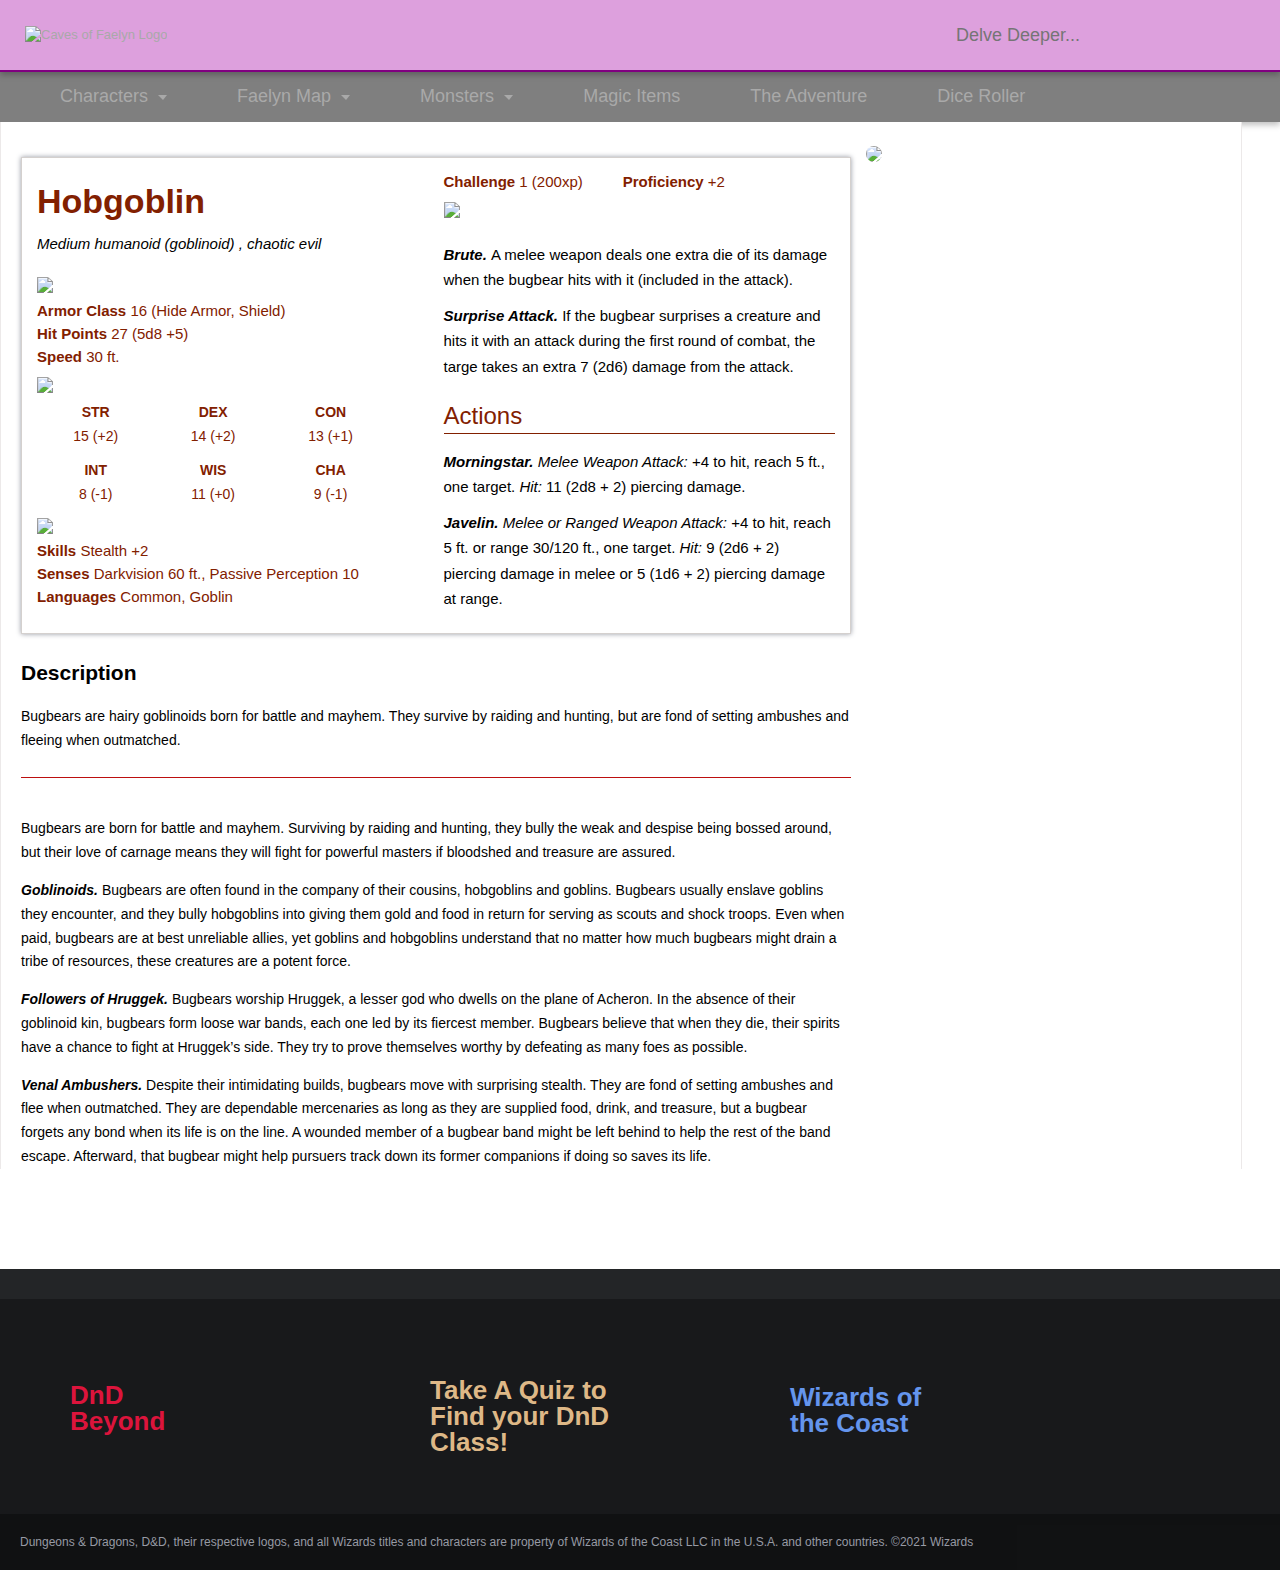
==== commit 0ccf9b0f: "added fixes to FinalProject" ====
--- a/Characters/bugbear.html
+++ b/Characters/bugbear.html
@@ -13,7 +13,6 @@
 </head>
 
 <body>
-
   <!--   Header -->
 
   <header class="CoF-header" id="top-nav">
--- a/main.css
+++ b/main.css
@@ -13,12 +13,17 @@
   line-height: 1.4;
   position: relative;
   background-color: #303030;
-  overflow-x: hidden
+  overflow-x: hidden;
 }
 
 body.hidden {
   overflow: hidden;
 }
+
+html, body {
+  overflow-x: hidden;
+}
+
 
 /* html,
 body {
